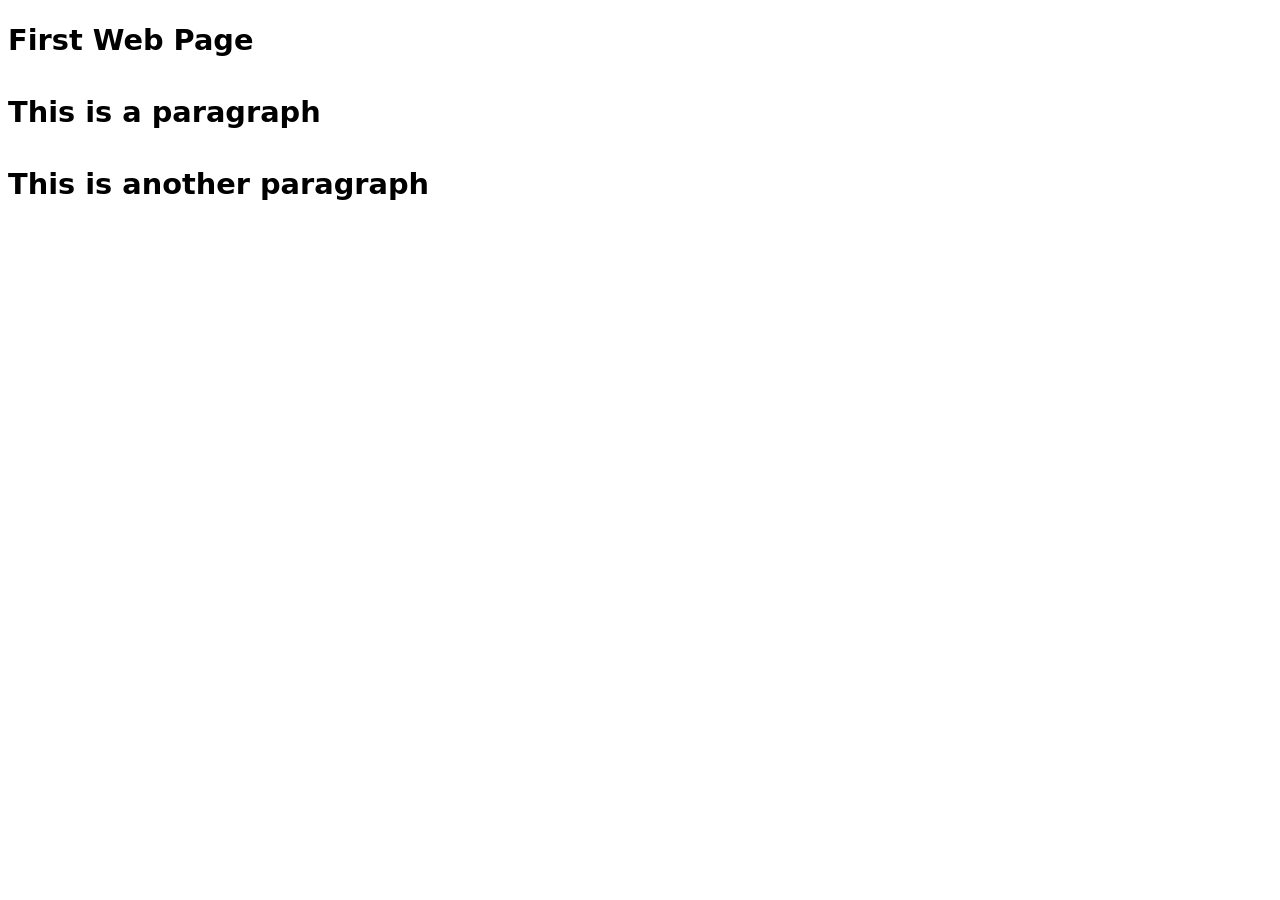
==== lab1/part1/index.html @ 9787fa34 "Style Added style to the html" ====
<!DOCTYPE html>
<html lang="en">
<head>
<meta charset="utf-8">
 <meta name="author" content="Dr. Eleanor Gaye" />
		<title>Awesome science application correspondence</title>
		<!--
Name: Mujtaba Ghulam
File: index.html
Date: 2026/01/16
Description: Assignment 1
-->
 <style>
      body {
        font: 1.2em / 1.5 system-ui;
      }

      .sender-column {
        text-align: right;
      }

      h1 {
        font-size: 1.5em;
      }

      h2 {
        font-size: 1.3em;
      }
    </style>
</head>

<body>
		<h1>First Web Page<h1>
		<p> This is a			paragraph</p>
		<p>This is another			paragraph</p>
</body>

</html>
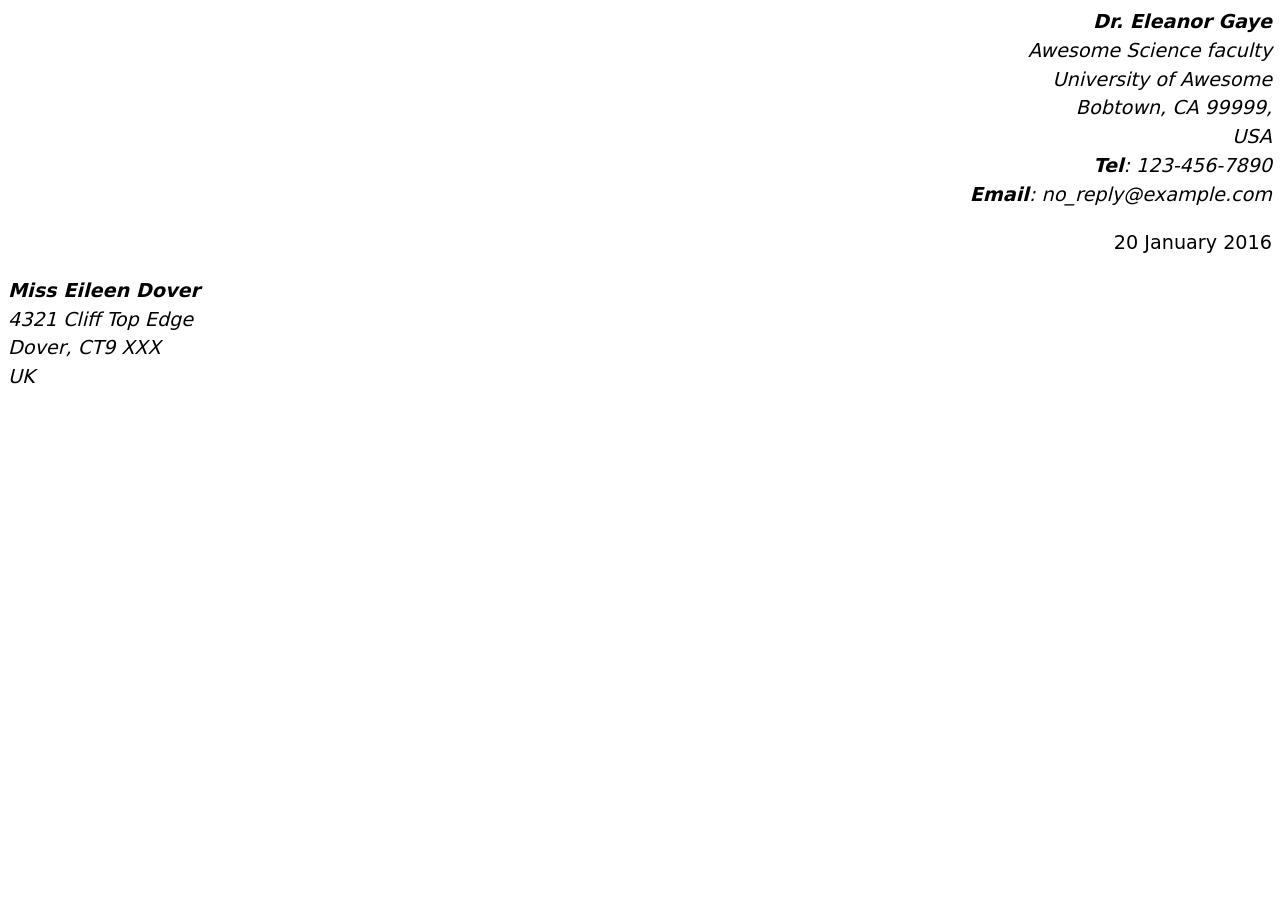
==== commit 6e063774: "Added name/address Added name contact info and addresses" ====
--- a/lab1/part1/index.html
+++ b/lab1/part1/index.html
@@ -30,9 +30,24 @@
 </head>
 
 <body>
-		<h1>First Web Page<h1>
-		<p> This is a			paragraph</p>
-		<p>This is another			paragraph</p>
-</body>
+    <address class="sender-column">
+      <strong>Dr. Eleanor Gaye</strong><br />
+      Awesome Science faculty<br />
+      University of Awesome<br />
+      Bobtown, CA 99999,<br />
+      USA<br />
+      <strong>Tel</strong>: 123-456-7890<br />
+      <strong>Email</strong>: no_reply@example.com
+    </address>
 
+    <p class="sender-column">
+      <time datetime="2016-01-20">20 January 2016</time>
+    </p>
+
+    <address>
+      <strong>Miss Eileen Dover</strong><br />
+      4321 Cliff Top Edge<br />
+      Dover, CT9 XXX<br />
+      UK
+    </address>
 </html>
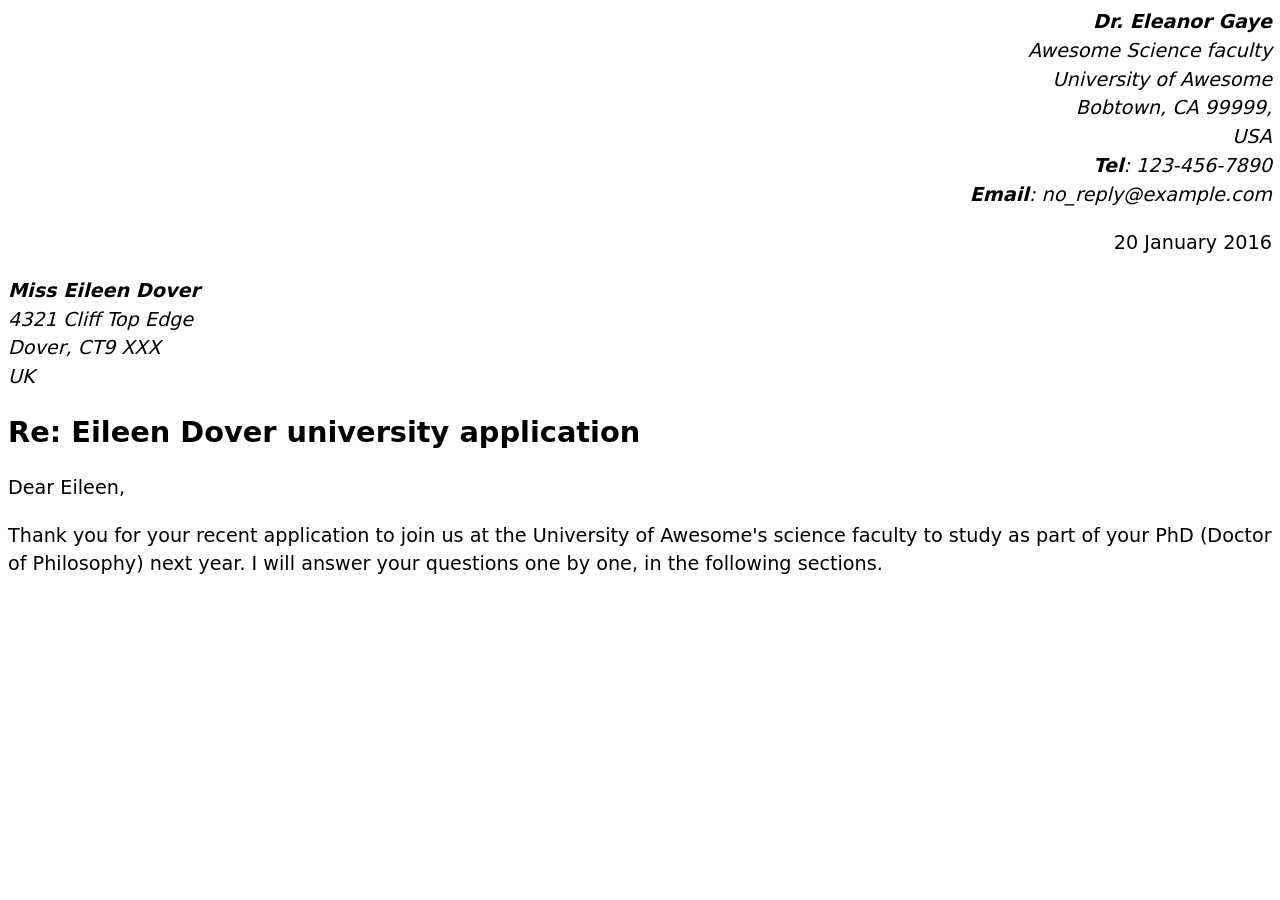
==== commit c56e4c1f: "First para Added first paragraph" ====
--- a/lab1/part1/index.html
+++ b/lab1/part1/index.html
@@ -50,4 +50,15 @@
       Dover, CT9 XXX<br />
       UK
     </address>
+	
+	 <h1>Re: Eileen Dover university application</h1>
+
+    <p>Dear Eileen,</p>
+
+    <p>
+      Thank you for your recent application to join us at the University of
+      Awesome's science faculty to study as part of your
+      <abbr>PhD</abbr> (Doctor of Philosophy) next year. I will answer your
+      questions one by one, in the following sections.
+    </p>
 </html>
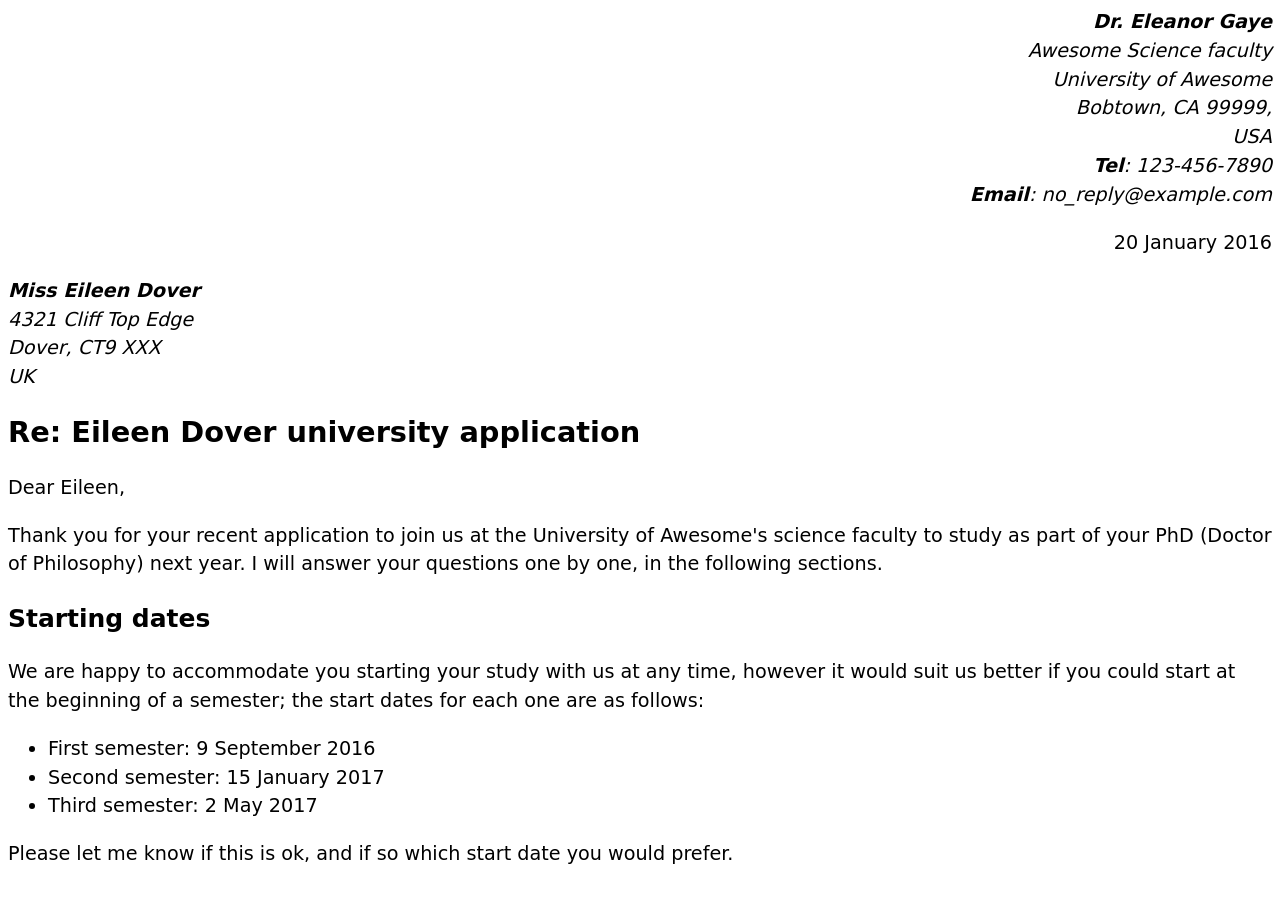
==== commit 426cc236: "Unordered List Added UL" ====
--- a/lab1/part1/index.html
+++ b/lab1/part1/index.html
@@ -61,4 +61,27 @@
       <abbr>PhD</abbr> (Doctor of Philosophy) next year. I will answer your
       questions one by one, in the following sections.
     </p>
+	
+	 <h2>Starting dates</h2>
+
+    <p>
+      We are happy to accommodate you starting your study with us at any time,
+      however it would suit us better if you could start at the beginning of a
+      semester; the start dates for each one are as follows:
+    </p>
+
+    <ul>
+      <li>
+        First semester: <time datetime="2016-09-09">9 September 2016</time>
+      </li>
+      <li>
+        Second semester: <time datetime="2017-01-15">15 January 2017</time>
+      </li>
+      <li>Third semester: <time datetime="2017-05-02">2 May 2017</time></li>
+    </ul>
+
+    <p>
+      Please let me know if this is ok, and if so which start date you would
+      prefer.
+    </p>
 </html>
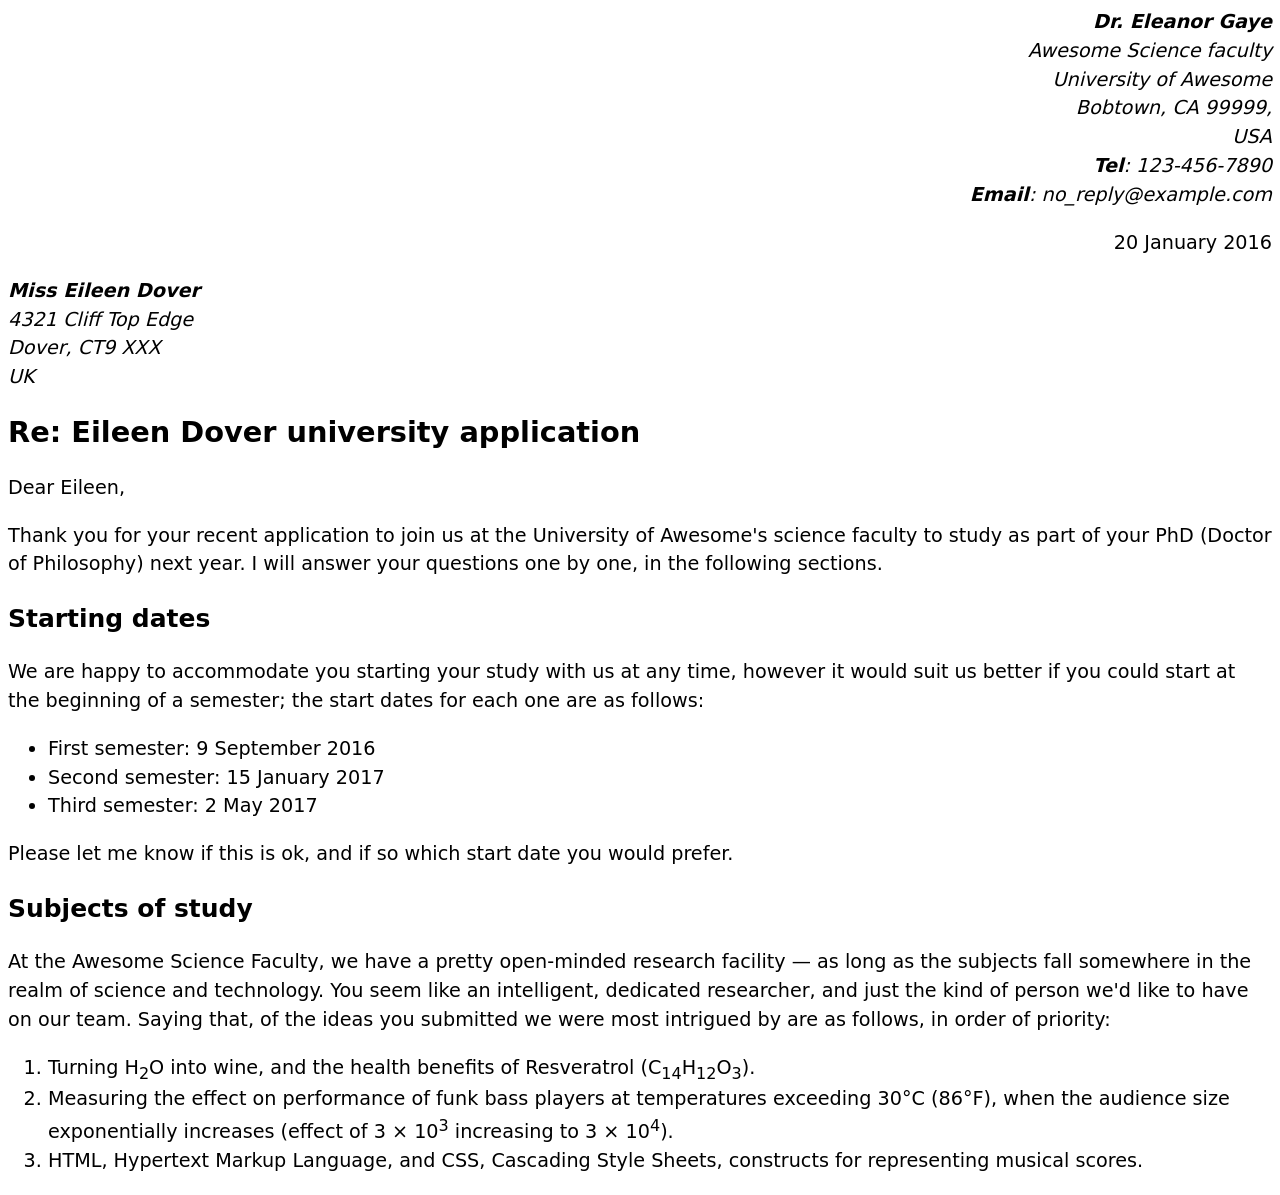
==== commit ee3c0724: "Ordered List Added OL" ====
--- a/lab1/part1/index.html
+++ b/lab1/part1/index.html
@@ -84,4 +84,32 @@
       Please let me know if this is ok, and if so which start date you would
       prefer.
     </p>
+	
+	<h2>Subjects of study</h2>
+
+    <p>
+      At the Awesome Science Faculty, we have a pretty open-minded research
+      facility — as long as the subjects fall somewhere in the realm of science
+      and technology. You seem like an intelligent, dedicated researcher, and
+      just the kind of person we'd like to have on our team. Saying that, of the
+      ideas you submitted we were most intrigued by are as follows, in order of
+      priority:
+    </p>
+
+    <ol>
+      <li>
+        Turning H<sub>2</sub>O into wine, and the health benefits of Resveratrol
+        (C<sub>14</sub>H<sub>12</sub>O<sub>3</sub>).
+      </li>
+      <li>
+        Measuring the effect on performance of funk bass players at temperatures
+        exceeding 30°C (86°F), when the audience size exponentially increases
+        (effect of 3 × 10<sup>3</sup> increasing to 3 × 10<sup>4</sup>).
+      </li>
+      <li>
+        <abbr>HTML</abbr>, Hypertext Markup Language, and <abbr>CSS</abbr>,
+        Cascading Style Sheets, constructs for representing musical scores.
+      </li>
+    </ol>
+
 </html>
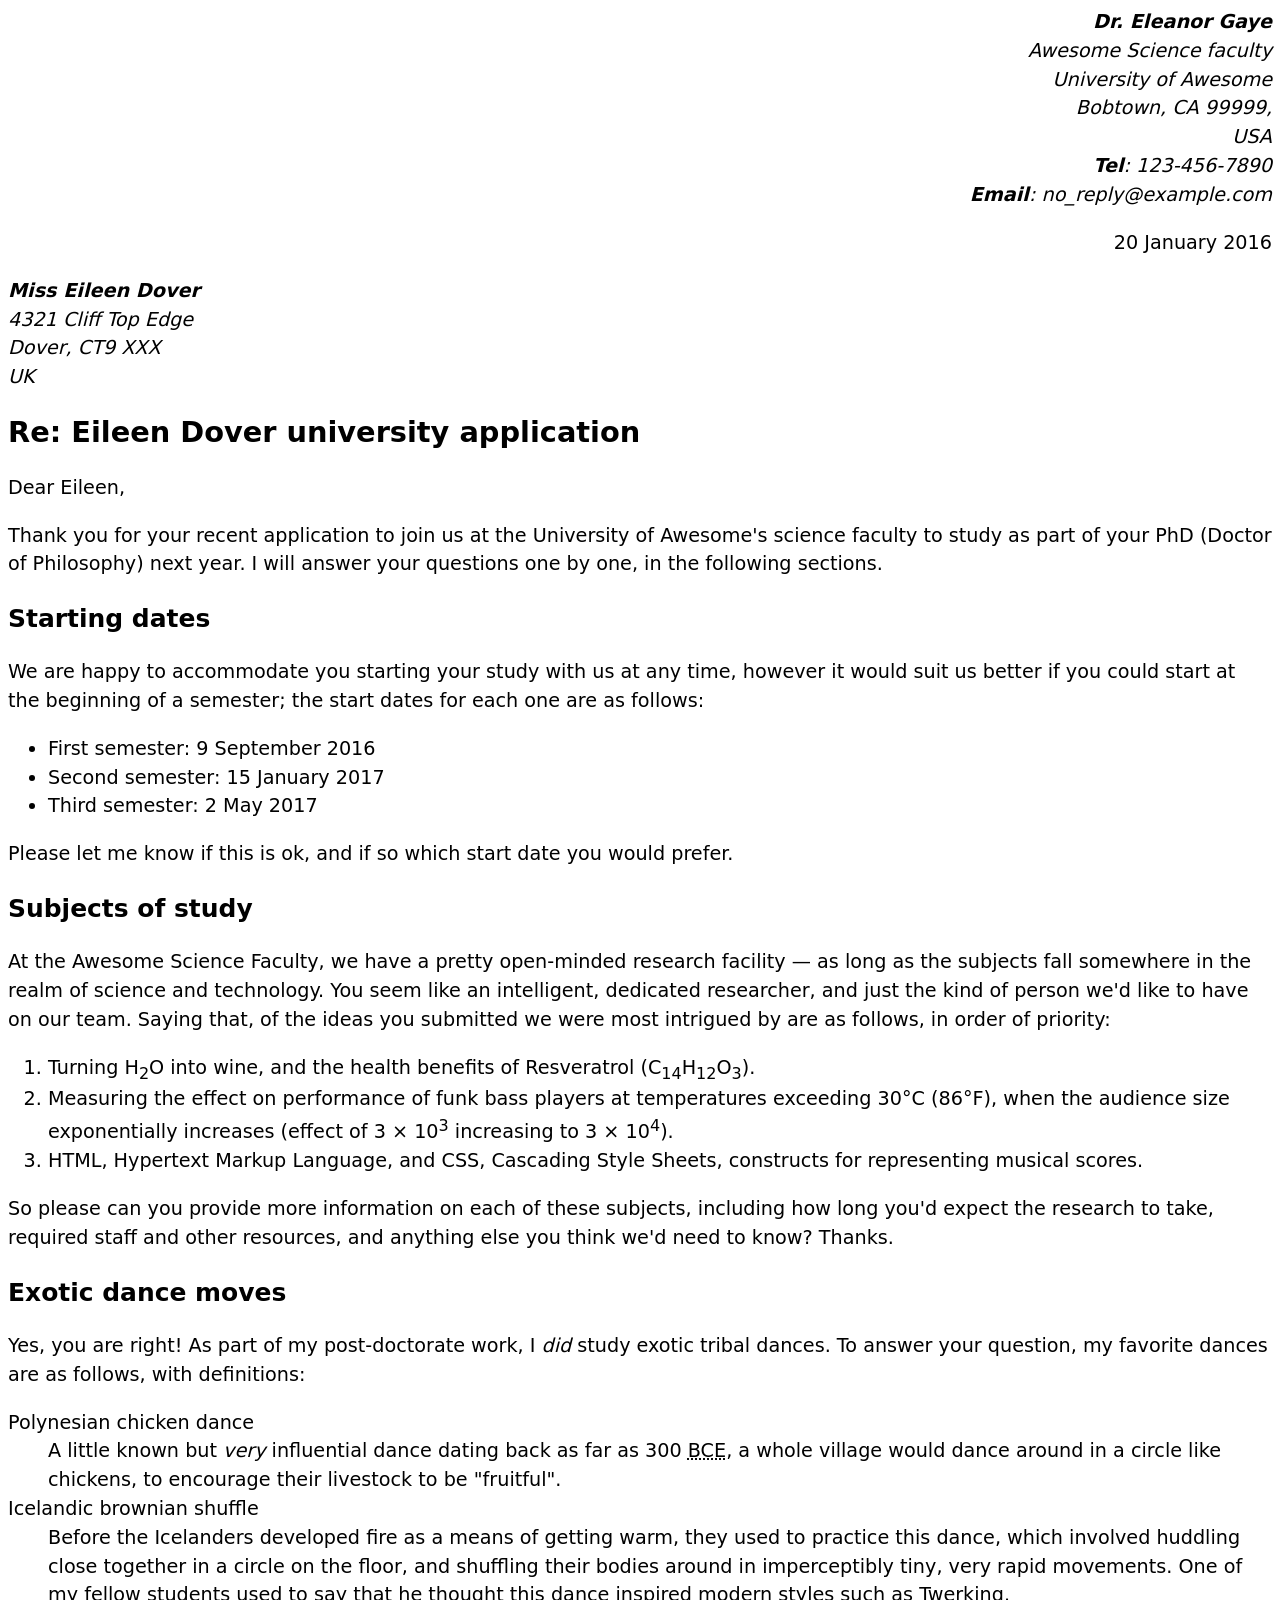
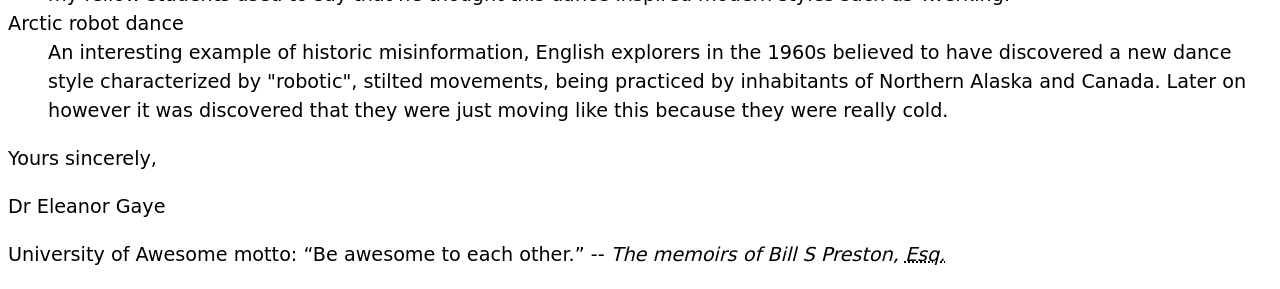
==== commit 6d437592: "Final Added final paragraphs" ====
--- a/lab1/part1/index.html
+++ b/lab1/part1/index.html
@@ -112,4 +112,54 @@
       </li>
     </ol>
 
+<p>
+      So please can you provide more information on each of these subjects,
+      including how long you'd expect the research to take, required staff and
+      other resources, and anything else you think we'd need to know? Thanks.
+    </p>
+
+    <h2>Exotic dance moves</h2>
+
+    <p>
+      Yes, you are right! As part of my post-doctorate work, I
+      <em>did</em> study exotic tribal dances. To answer your question, my
+      favorite dances are as follows, with definitions:
+    </p>
+
+    <dl>
+      <dt>Polynesian chicken dance</dt>
+      <dd>
+        A little known but <em>very</em> influential dance dating back as far as
+        300 <abbr title="Before Common Era">BCE</abbr>, a whole village would
+        dance around in a circle like chickens, to encourage their livestock to
+        be "fruitful".
+      </dd>
+      <dt>Icelandic brownian shuffle</dt>
+      <dd>
+        Before the Icelanders developed fire as a means of getting warm, they
+        used to practice this dance, which involved huddling close together in a
+        circle on the floor, and shuffling their bodies around in imperceptibly
+        tiny, very rapid movements. One of my fellow students used to say that
+        he thought this dance inspired modern styles such as Twerking.
+      </dd>
+      <dt>Arctic robot dance</dt>
+      <dd>
+        An interesting example of historic misinformation, English explorers in
+        the 1960s believed to have discovered a new dance style characterized by
+        "robotic", stilted movements, being practiced by inhabitants of Northern
+        Alaska and Canada. Later on however it was discovered that they were
+        just moving like this because they were really cold.
+      </dd>
+    </dl>
+
+    <p>Yours sincerely,</p>
+
+    <p>Dr Eleanor Gaye</p>
+
+    <p>
+      University of Awesome motto: <q>Be awesome to each other.</q> --
+      <cite
+        >The memoirs of Bill S Preston, <abbr title="Esquire">Esq.</abbr></cite
+      >
+    </p>
 </html>
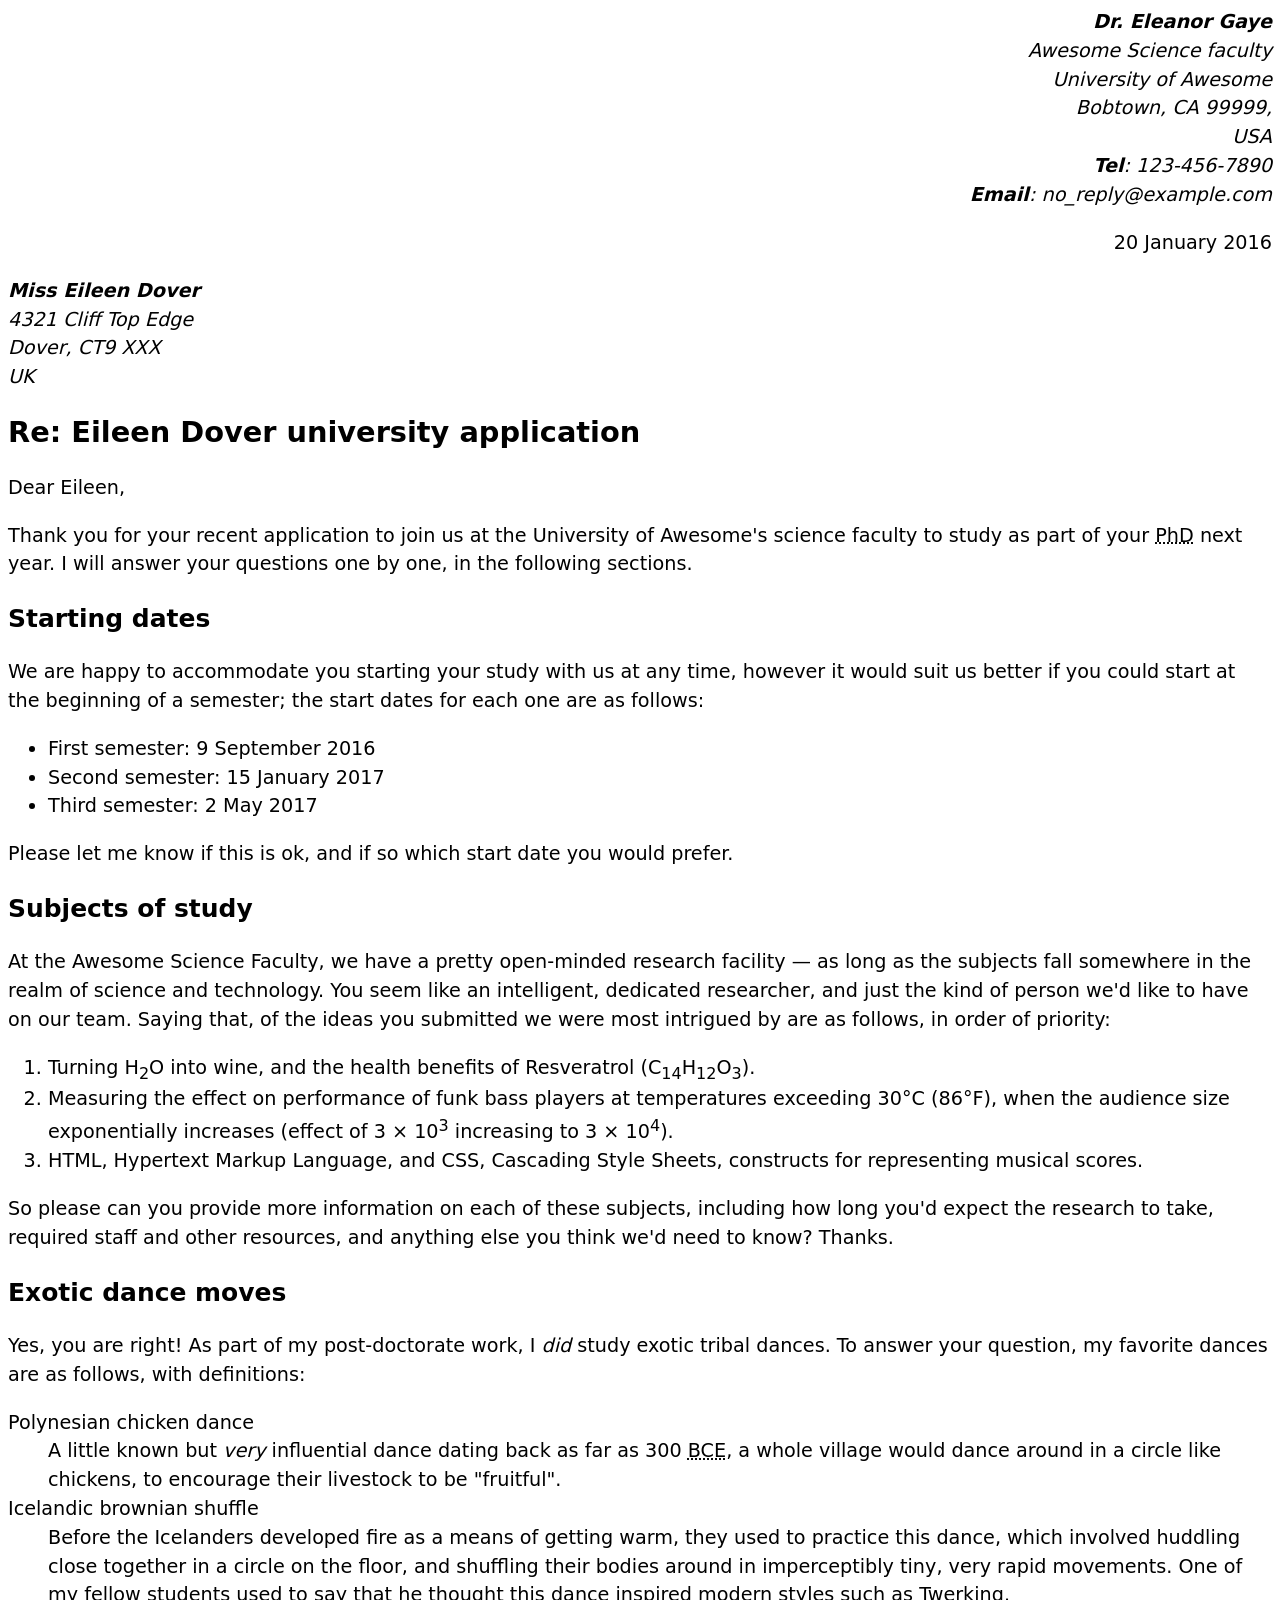
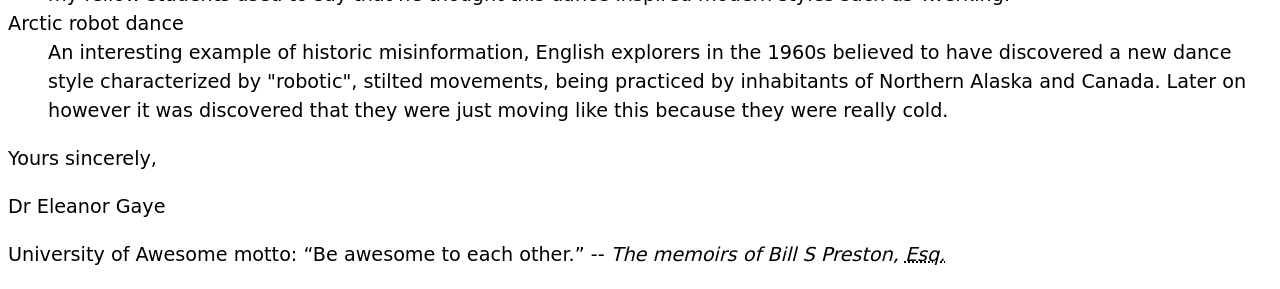
==== commit 20760bcf: "Initial Commit Initial Commit" ====
--- a/lab1/part1/index.html
+++ b/lab1/part1/index.html
@@ -58,7 +58,7 @@
     <p>
       Thank you for your recent application to join us at the University of
       Awesome's science faculty to study as part of your
-      <abbr>PhD</abbr> (Doctor of Philosophy) next year. I will answer your
+      <abbr title="Doctor of Philosophy">PhD</abbr> next year. I will answer your
       questions one by one, in the following sections.
     </p>
 	
